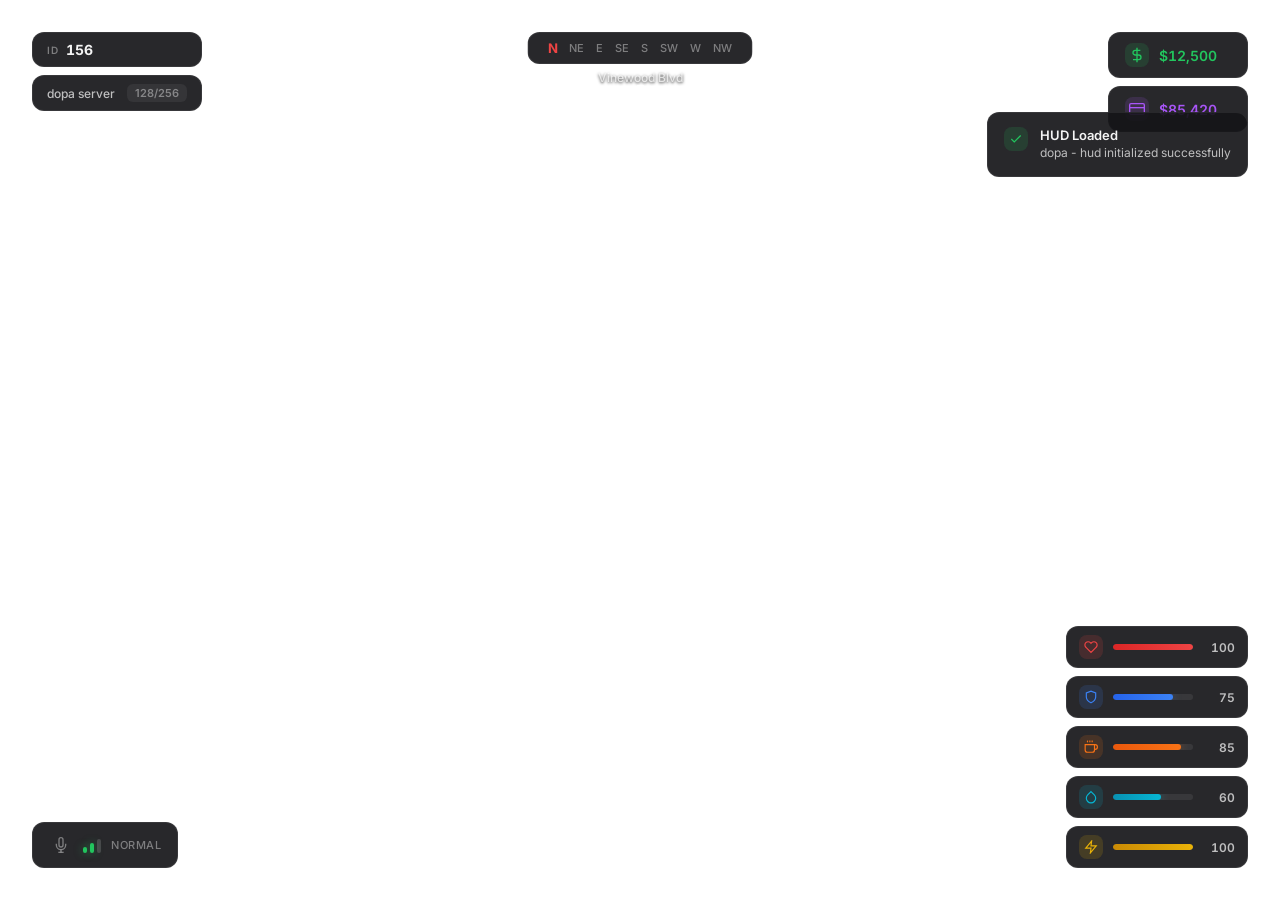
==== public/hud_ui/index.html @ f8cbb784 "feat: add complete FiveM HUD with elegant dark style Create HUD UI folder and components with status" ====
<!DOCTYPE html>
<html lang="en" style="background: transparent !important;">
<head>
  <meta charset="UTF-8">
  <meta name="viewport" content="width=device-width, initial-scale=1.0">
  <title>dopa - hud</title>
  <link rel="stylesheet" href="styles.css">
  <link rel="preconnect" href="https://fonts.googleapis.com">
  <link rel="preconnect" href="https://fonts.gstatic.com" crossorigin>
  <link href="https://fonts.googleapis.com/css2?family=Inter:wght@300;400;500;600;700&display=swap" rel="stylesheet">
  <style>
    /* FiveM NUI Transparency Fix */
    html, body {
      background: transparent !important;
      background-color: transparent !important;
    }
    /* Disable dragging globally */
    * {
      -webkit-user-drag: none;
      user-select: none;
      -webkit-user-select: none;
    }
  </style>
</head>
<body style="background: transparent !important;" ondragstart="return false;" ondrop="return false;">

  <!-- Main HUD Container -->
  <div class="hud-container">
    
    <!-- Status Bars (Bottom Right) -->
    <div class="status-bars">
      <!-- Health -->
      <div class="status-item" data-type="health">
        <div class="status-icon health">
          <svg viewBox="0 0 24 24" fill="none" stroke="currentColor" stroke-width="2">
            <path d="M20.84 4.61a5.5 5.5 0 0 0-7.78 0L12 5.67l-1.06-1.06a5.5 5.5 0 0 0-7.78 7.78l1.06 1.06L12 21.23l7.78-7.78 1.06-1.06a5.5 5.5 0 0 0 0-7.78z"/>
          </svg>
        </div>
        <div class="status-bar-wrapper">
          <div class="status-bar health-bar">
            <div class="status-fill" style="width: 100%"></div>
          </div>
        </div>
        <span class="status-value">100</span>
      </div>

      <!-- Armor -->
      <div class="status-item" data-type="armor">
        <div class="status-icon armor">
          <svg viewBox="0 0 24 24" fill="none" stroke="currentColor" stroke-width="2">
            <path d="M12 22s8-4 8-10V5l-8-3-8 3v7c0 6 8 10 8 10z"/>
          </svg>
        </div>
        <div class="status-bar-wrapper">
          <div class="status-bar armor-bar">
            <div class="status-fill" style="width: 75%"></div>
          </div>
        </div>
        <span class="status-value">75</span>
      </div>

      <!-- Hunger -->
      <div class="status-item" data-type="hunger">
        <div class="status-icon hunger">
          <svg viewBox="0 0 24 24" fill="none" stroke="currentColor" stroke-width="2">
            <path d="M18 8h1a4 4 0 0 1 0 8h-1"/>
            <path d="M2 8h16v9a4 4 0 0 1-4 4H6a4 4 0 0 1-4-4V8z"/>
            <line x1="6" y1="1" x2="6" y2="4"/>
            <line x1="10" y1="1" x2="10" y2="4"/>
            <line x1="14" y1="1" x2="14" y2="4"/>
          </svg>
        </div>
        <div class="status-bar-wrapper">
          <div class="status-bar hunger-bar">
            <div class="status-fill" style="width: 85%"></div>
          </div>
        </div>
        <span class="status-value">85</span>
      </div>

      <!-- Thirst -->
      <div class="status-item" data-type="thirst">
        <div class="status-icon thirst">
          <svg viewBox="0 0 24 24" fill="none" stroke="currentColor" stroke-width="2">
            <path d="M12 2.69l5.66 5.66a8 8 0 1 1-11.31 0z"/>
          </svg>
        </div>
        <div class="status-bar-wrapper">
          <div class="status-bar thirst-bar">
            <div class="status-fill" style="width: 60%"></div>
          </div>
        </div>
        <span class="status-value">60</span>
      </div>

      <!-- Stamina -->
      <div class="status-item" data-type="stamina">
        <div class="status-icon stamina">
          <svg viewBox="0 0 24 24" fill="none" stroke="currentColor" stroke-width="2">
            <polygon points="13 2 3 14 12 14 11 22 21 10 12 10 13 2"/>
          </svg>
        </div>
        <div class="status-bar-wrapper">
          <div class="status-bar stamina-bar">
            <div class="status-fill" style="width: 100%"></div>
          </div>
        </div>
        <span class="status-value">100</span>
      </div>

      <!-- Oxygen (Hidden by default, shows when underwater) -->
      <div class="status-item hidden" data-type="oxygen">
        <div class="status-icon oxygen">
          <svg viewBox="0 0 24 24" fill="none" stroke="currentColor" stroke-width="2">
            <path d="M12 2a10 10 0 1 0 10 10A10 10 0 0 0 12 2zm0 18a8 8 0 1 1 8-8 8 8 0 0 1-8 8z"/>
            <path d="M12 6v6l4 2"/>
          </svg>
        </div>
        <div class="status-bar-wrapper">
          <div class="status-bar oxygen-bar">
            <div class="status-fill" style="width: 100%"></div>
          </div>
        </div>
        <span class="status-value">100</span>
      </div>

      <!-- Stress (Hidden by default, shows when stressed) -->
      <div class="status-item hidden" data-type="stress">
        <div class="status-icon stress">
          <svg viewBox="0 0 24 24" fill="none" stroke="currentColor" stroke-width="2">
            <path d="M12 2C6.48 2 2 6.48 2 12s4.48 10 10 10 10-4.48 10-10S17.52 2 12 2zm0 18c-4.41 0-8-3.59-8-8s3.59-8 8-8 8 3.59 8 8-3.59 8-8 8z"/>
            <circle cx="8" cy="10" r="1"/>
            <circle cx="16" cy="10" r="1"/>
            <path d="M12 14c-2 0-3.5 1-4 2h8c-.5-1-2-2-4-2z"/>
          </svg>
        </div>
        <div class="status-bar-wrapper">
          <div class="status-bar stress-bar">
            <div class="status-fill" style="width: 0%"></div>
          </div>
        </div>
        <span class="status-value">0</span>
      </div>
    </div>

    <!-- Money Display (Top Right) -->
    <div class="money-display">
      <div class="money-item cash">
        <div class="money-icon">
          <svg viewBox="0 0 24 24" fill="none" stroke="currentColor" stroke-width="2">
            <line x1="12" y1="1" x2="12" y2="23"/>
            <path d="M17 5H9.5a3.5 3.5 0 0 0 0 7h5a3.5 3.5 0 0 1 0 7H6"/>
          </svg>
        </div>
        <span class="money-value" id="cash-value">$12,500</span>
      </div>
      <div class="money-item bank">
        <div class="money-icon">
          <svg viewBox="0 0 24 24" fill="none" stroke="currentColor" stroke-width="2">
            <rect x="1" y="4" width="22" height="16" rx="2" ry="2"/>
            <line x1="1" y1="10" x2="23" y2="10"/>
          </svg>
        </div>
        <span class="money-value" id="bank-value">$85,420</span>
      </div>
    </div>

    <!-- Player Info (Top Left) -->
    <div class="player-info">
      <div class="player-id">
        <span class="id-label">ID</span>
        <span class="id-value">156</span>
      </div>
      <div class="server-info">
        <span class="server-name">dopa server</span>
        <span class="player-count">128/256</span>
      </div>
    </div>

    <!-- Voice Indicator (Bottom Left) -->
    <div class="voice-indicator">
      <div class="voice-icon">
        <svg viewBox="0 0 24 24" fill="none" stroke="currentColor" stroke-width="2">
          <path d="M12 1a3 3 0 0 0-3 3v8a3 3 0 0 0 6 0V4a3 3 0 0 0-3-3z"/>
          <path d="M19 10v2a7 7 0 0 1-14 0v-2"/>
          <line x1="12" y1="19" x2="12" y2="23"/>
          <line x1="8" y1="23" x2="16" y2="23"/>
        </svg>
      </div>
      <div class="voice-bars">
        <span class="voice-bar" data-level="1"></span>
        <span class="voice-bar" data-level="2"></span>
        <span class="voice-bar" data-level="3"></span>
      </div>
      <span class="voice-mode">Normal</span>
    </div>

    <!-- Speedometer (Bottom Center) -->
    <div class="speedometer hidden">
      <div class="speed-display">
        <span class="speed-value">0</span>
        <span class="speed-unit">KM/H</span>
      </div>
      <div class="vehicle-info">
        <div class="fuel-bar">
          <div class="fuel-icon">
            <svg viewBox="0 0 24 24" fill="none" stroke="currentColor" stroke-width="2">
              <path d="M3 22V6a2 2 0 0 1 2-2h8a2 2 0 0 1 2 2v16"/>
              <path d="M15 22V10a2 2 0 0 1 2-2h2a2 2 0 0 1 2 2v4a2 2 0 0 1-2 2h-4"/>
              <rect x="5" y="10" width="6" height="4" rx="1"/>
            </svg>
          </div>
          <div class="fuel-track">
            <div class="fuel-fill" style="width: 75%"></div>
          </div>
          <span class="fuel-value">75%</span>
        </div>
        <div class="gear-indicator">
          <span class="gear-label">GEAR</span>
          <span class="gear-value">D</span>
        </div>
      </div>
    </div>

    <!-- Compass (Top Center) -->
    <div class="compass">
      <div class="compass-inner">
        <span class="compass-direction" data-dir="N">N</span>
        <span class="compass-direction" data-dir="NE">NE</span>
        <span class="compass-direction" data-dir="E">E</span>
        <span class="compass-direction" data-dir="SE">SE</span>
        <span class="compass-direction" data-dir="S">S</span>
        <span class="compass-direction" data-dir="SW">SW</span>
        <span class="compass-direction" data-dir="W">W</span>
        <span class="compass-direction" data-dir="NW">NW</span>
      </div>
      <div class="compass-pointer"></div>
      <span class="street-name">Vinewood Blvd</span>
    </div>

    <!-- Notification Area (Top Right Below Money) -->
    <div class="notifications" id="notifications"></div>

  </div>

  <script src="script.js"></script>
</body>
</html>
---- public/hud_ui/styles.css ----
/* ========================================
   dopa - hud
   FiveM HUD Design
   Matching Radio Script Style
   NO backdrop-filter for FiveM compatibility
   ======================================== */

:root {
  --bg-panel: rgba(22, 22, 26, 0.92);
  --bg-section: rgba(30, 30, 36, 0.9);
  --bg-dark: rgba(0, 0, 0, 0.4);
  --border-color: rgba(255, 255, 255, 0.08);
  --border-hover: rgba(255, 255, 255, 0.2);
  --text-primary: rgba(255, 255, 255, 0.95);
  --text-secondary: rgba(255, 255, 255, 0.7);
  --text-muted: rgba(255, 255, 255, 0.4);
  
  /* Status Colors */
  --health: #ef4444;
  --health-glow: rgba(239, 68, 68, 0.4);
  --armor: #3b82f6;
  --armor-glow: rgba(59, 130, 246, 0.4);
  --hunger: #f97316;
  --hunger-glow: rgba(249, 115, 22, 0.4);
  --thirst: #06b6d4;
  --thirst-glow: rgba(6, 182, 212, 0.4);
  --stamina: #eab308;
  --stamina-glow: rgba(234, 179, 8, 0.4);
  --oxygen: #8b5cf6;
  --oxygen-glow: rgba(139, 92, 246, 0.4);
  --stress: #ec4899;
  --stress-glow: rgba(236, 72, 153, 0.4);
  
  /* Money Colors */
  --cash: #22c55e;
  --bank: #a855f7;
  
  --radius-sm: 0.375rem;
  --radius-md: 0.5rem;
  --radius-lg: 0.75rem;
  --radius-xl: 1rem;
}

* {
  margin: 0;
  padding: 0;
  box-sizing: border-box;
}

html, body {
  background: transparent !important;
  font-family: 'Inter', -apple-system, BlinkMacSystemFont, sans-serif;
  color: var(--text-primary);
  overflow: hidden;
  -webkit-font-smoothing: antialiased;
  width: 100vw;
  height: 100vh;
}

.hidden {
  display: none !important;
}

/* ========================================
   HUD Container
   ======================================== */

.hud-container {
  position: fixed;
  inset: 0;
  pointer-events: none;
}

/* ========================================
   Status Bars (Bottom Right)
   ======================================== */

.status-bars {
  position: fixed;
  bottom: 2rem;
  right: 2rem;
  display: flex;
  flex-direction: column;
  gap: 0.5rem;
  min-width: 180px;
}

.status-item {
  display: flex;
  align-items: center;
  gap: 0.625rem;
  padding: 0.5rem 0.75rem;
  background: var(--bg-panel);
  border: 1px solid var(--border-color);
  border-radius: var(--radius-lg);
  transition: all 0.3s ease;
}

.status-item.critical {
  animation: criticalPulse 1s ease-in-out infinite;
}

@keyframes criticalPulse {
  0%, 100% { 
    border-color: var(--border-color);
    box-shadow: none;
  }
  50% { 
    border-color: rgba(239, 68, 68, 0.5);
    box-shadow: 0 0 15px rgba(239, 68, 68, 0.3);
  }
}

.status-icon {
  width: 1.5rem;
  height: 1.5rem;
  display: flex;
  align-items: center;
  justify-content: center;
  border-radius: var(--radius-md);
  flex-shrink: 0;
}

.status-icon svg {
  width: 0.875rem;
  height: 0.875rem;
}

.status-icon.health {
  background: rgba(239, 68, 68, 0.15);
  color: var(--health);
}

.status-icon.armor {
  background: rgba(59, 130, 246, 0.15);
  color: var(--armor);
}

.status-icon.hunger {
  background: rgba(249, 115, 22, 0.15);
  color: var(--hunger);
}

.status-icon.thirst {
  background: rgba(6, 182, 212, 0.15);
  color: var(--thirst);
}

.status-icon.stamina {
  background: rgba(234, 179, 8, 0.15);
  color: var(--stamina);
}

.status-icon.oxygen {
  background: rgba(139, 92, 246, 0.15);
  color: var(--oxygen);
}

.status-icon.stress {
  background: rgba(236, 72, 153, 0.15);
  color: var(--stress);
}

.status-bar-wrapper {
  flex: 1;
  min-width: 80px;
}

.status-bar {
  height: 6px;
  background: rgba(255, 255, 255, 0.08);
  border-radius: 9999px;
  overflow: hidden;
}

.status-fill {
  height: 100%;
  border-radius: 9999px;
  transition: width 0.3s ease;
}

.health-bar .status-fill {
  background: linear-gradient(90deg, #dc2626 0%, var(--health) 100%);
  box-shadow: 0 0 10px var(--health-glow);
}

.armor-bar .status-fill {
  background: linear-gradient(90deg, #2563eb 0%, var(--armor) 100%);
  box-shadow: 0 0 10px var(--armor-glow);
}

.hunger-bar .status-fill {
  background: linear-gradient(90deg, #ea580c 0%, var(--hunger) 100%);
  box-shadow: 0 0 10px var(--hunger-glow);
}

.thirst-bar .status-fill {
  background: linear-gradient(90deg, #0891b2 0%, var(--thirst) 100%);
  box-shadow: 0 0 10px var(--thirst-glow);
}

.stamina-bar .status-fill {
  background: linear-gradient(90deg, #ca8a04 0%, var(--stamina) 100%);
  box-shadow: 0 0 10px var(--stamina-glow);
}

.oxygen-bar .status-fill {
  background: linear-gradient(90deg, #7c3aed 0%, var(--oxygen) 100%);
  box-shadow: 0 0 10px var(--oxygen-glow);
}

.stress-bar .status-fill {
  background: linear-gradient(90deg, #db2777 0%, var(--stress) 100%);
  box-shadow: 0 0 10px var(--stress-glow);
}

.status-value {
  font-size: 0.75rem;
  font-weight: 600;
  color: var(--text-secondary);
  min-width: 2rem;
  text-align: right;
  font-variant-numeric: tabular-nums;
}

/* ========================================
   Money Display (Top Right)
   ======================================== */

.money-display {
  position: fixed;
  top: 2rem;
  right: 2rem;
  display: flex;
  flex-direction: column;
  gap: 0.5rem;
}

.money-item {
  display: flex;
  align-items: center;
  gap: 0.625rem;
  padding: 0.625rem 1rem;
  background: var(--bg-panel);
  border: 1px solid var(--border-color);
  border-radius: var(--radius-lg);
  min-width: 140px;
}

.money-icon {
  width: 1.5rem;
  height: 1.5rem;
  display: flex;
  align-items: center;
  justify-content: center;
  border-radius: var(--radius-md);
}

.money-icon svg {
  width: 1rem;
  height: 1rem;
}

.money-item.cash .money-icon {
  background: rgba(34, 197, 94, 0.15);
  color: var(--cash);
}

.money-item.bank .money-icon {
  background: rgba(168, 85, 247, 0.15);
  color: var(--bank);
}

.money-value {
  font-size: 0.875rem;
  font-weight: 600;
  font-variant-numeric: tabular-nums;
}

.money-item.cash .money-value {
  color: var(--cash);
}

.money-item.bank .money-value {
  color: var(--bank);
}

/* ========================================
   Player Info (Top Left)
   ======================================== */

.player-info {
  position: fixed;
  top: 2rem;
  left: 2rem;
  display: flex;
  flex-direction: column;
  gap: 0.5rem;
}

.player-id {
  display: flex;
  align-items: center;
  gap: 0.5rem;
  padding: 0.5rem 0.875rem;
  background: var(--bg-panel);
  border: 1px solid var(--border-color);
  border-radius: var(--radius-lg);
}

.id-label {
  font-size: 0.625rem;
  font-weight: 600;
  color: var(--text-muted);
  text-transform: uppercase;
  letter-spacing: 0.05em;
}

.id-value {
  font-size: 0.875rem;
  font-weight: 700;
  color: var(--text-primary);
  font-variant-numeric: tabular-nums;
}

.server-info {
  display: flex;
  align-items: center;
  gap: 0.75rem;
  padding: 0.5rem 0.875rem;
  background: var(--bg-panel);
  border: 1px solid var(--border-color);
  border-radius: var(--radius-lg);
}

.server-name {
  font-size: 0.75rem;
  font-weight: 500;
  color: var(--text-secondary);
}

.player-count {
  font-size: 0.6875rem;
  font-weight: 600;
  color: var(--text-muted);
  padding: 0.125rem 0.5rem;
  background: rgba(255, 255, 255, 0.06);
  border-radius: var(--radius-sm);
}

/* ========================================
   Voice Indicator (Bottom Left)
   ======================================== */

.voice-indicator {
  position: fixed;
  bottom: 2rem;
  left: 2rem;
  display: flex;
  align-items: center;
  gap: 0.625rem;
  padding: 0.625rem 1rem;
  background: var(--bg-panel);
  border: 1px solid var(--border-color);
  border-radius: var(--radius-lg);
}

.voice-icon {
  width: 1.5rem;
  height: 1.5rem;
  display: flex;
  align-items: center;
  justify-content: center;
  color: var(--text-muted);
}

.voice-icon svg {
  width: 1rem;
  height: 1rem;
}

.voice-indicator.talking .voice-icon {
  color: var(--cash);
}

.voice-bars {
  display: flex;
  align-items: flex-end;
  gap: 3px;
  height: 1rem;
}

.voice-bar {
  width: 4px;
  background: rgba(255, 255, 255, 0.15);
  border-radius: 2px;
  transition: all 0.2s ease;
}

.voice-bar[data-level="1"] { height: 6px; }
.voice-bar[data-level="2"] { height: 10px; }
.voice-bar[data-level="3"] { height: 14px; }

.voice-indicator[data-range="whisper"] .voice-bar[data-level="1"] {
  background: var(--cash);
  box-shadow: 0 0 8px rgba(34, 197, 94, 0.5);
}

.voice-indicator[data-range="normal"] .voice-bar[data-level="1"],
.voice-indicator[data-range="normal"] .voice-bar[data-level="2"] {
  background: var(--cash);
  box-shadow: 0 0 8px rgba(34, 197, 94, 0.5);
}

.voice-indicator[data-range="shout"] .voice-bar {
  background: var(--cash);
  box-shadow: 0 0 8px rgba(34, 197, 94, 0.5);
}

.voice-mode {
  font-size: 0.6875rem;
  font-weight: 500;
  color: var(--text-muted);
  text-transform: uppercase;
  letter-spacing: 0.05em;
}

/* ========================================
   Speedometer (Bottom Center)
   ======================================== */

.speedometer {
  position: fixed;
  bottom: 2rem;
  left: 50%;
  transform: translateX(-50%);
  display: flex;
  flex-direction: column;
  align-items: center;
  gap: 0.625rem;
  padding: 1rem 1.5rem;
  background: var(--bg-panel);
  border: 1px solid var(--border-color);
  border-radius: var(--radius-xl);
  min-width: 200px;
}

.speed-display {
  display: flex;
  align-items: baseline;
  gap: 0.375rem;
}

.speed-value {
  font-size: 2.5rem;
  font-weight: 700;
  color: var(--text-primary);
  font-variant-numeric: tabular-nums;
  line-height: 1;
}

.speed-unit {
  font-size: 0.6875rem;
  font-weight: 600;
  color: var(--text-muted);
  text-transform: uppercase;
  letter-spacing: 0.05em;
}

.vehicle-info {
  display: flex;
  align-items: center;
  gap: 1rem;
  width: 100%;
}

.fuel-bar {
  flex: 1;
  display: flex;
  align-items: center;
  gap: 0.5rem;
}

.fuel-icon {
  width: 1.25rem;
  height: 1.25rem;
  display: flex;
  align-items: center;
  justify-content: center;
  color: var(--hunger);
}

.fuel-icon svg {
  width: 0.875rem;
  height: 0.875rem;
}

.fuel-track {
  flex: 1;
  height: 4px;
  background: rgba(255, 255, 255, 0.08);
  border-radius: 9999px;
  overflow: hidden;
}

.fuel-fill {
  height: 100%;
  background: linear-gradient(90deg, #ea580c 0%, var(--hunger) 100%);
  border-radius: 9999px;
  transition: width 0.3s ease;
}

.fuel-value {
  font-size: 0.6875rem;
  font-weight: 600;
  color: var(--text-muted);
  min-width: 2rem;
  text-align: right;
}

.gear-indicator {
  display: flex;
  flex-direction: column;
  align-items: center;
  gap: 0.125rem;
  padding: 0.375rem 0.625rem;
  background: rgba(255, 255, 255, 0.06);
  border-radius: var(--radius-md);
}

.gear-label {
  font-size: 0.5rem;
  font-weight: 600;
  color: var(--text-muted);
  text-transform: uppercase;
  letter-spacing: 0.1em;
}

.gear-value {
  font-size: 1rem;
  font-weight: 700;
  color: var(--text-primary);
}

/* ========================================
   Compass (Top Center)
   ======================================== */

.compass {
  position: fixed;
  top: 2rem;
  left: 50%;
  transform: translateX(-50%);
  display: flex;
  flex-direction: column;
  align-items: center;
  gap: 0.375rem;
}

.compass-inner {
  display: flex;
  align-items: center;
  gap: 0.75rem;
  padding: 0.5rem 1.25rem;
  background: var(--bg-panel);
  border: 1px solid var(--border-color);
  border-radius: var(--radius-lg);
  position: relative;
}

.compass-direction {
  font-size: 0.6875rem;
  font-weight: 500;
  color: var(--text-muted);
  transition: all 0.2s ease;
}

.compass-direction.active {
  color: var(--text-primary);
  font-weight: 700;
  transform: scale(1.2);
}

.compass-direction[data-dir="N"].active {
  color: var(--health);
}

.compass-pointer {
  position: absolute;
  bottom: -4px;
  left: 50%;
  transform: translateX(-50%);
  width: 0;
  height: 0;
  border-left: 4px solid transparent;
  border-right: 4px solid transparent;
  border-top: 4px solid var(--text-primary);
}

.street-name {
  font-size: 0.75rem;
  font-weight: 500;
  color: var(--text-secondary);
  text-shadow: 0 1px 3px rgba(0, 0, 0, 0.8);
}

/* ========================================
   Notifications
   ======================================== */

.notifications {
  position: fixed;
  top: 7rem;
  right: 2rem;
  display: flex;
  flex-direction: column;
  gap: 0.5rem;
  max-width: 300px;
}

.notification {
  display: flex;
  align-items: flex-start;
  gap: 0.75rem;
  padding: 0.875rem 1rem;
  background: var(--bg-panel);
  border: 1px solid var(--border-color);
  border-radius: var(--radius-lg);
  animation: notificationSlide 0.3s ease-out;
}

@keyframes notificationSlide {
  from {
    opacity: 0;
    transform: translateX(20px);
  }
  to {
    opacity: 1;
    transform: translateX(0);
  }
}

.notification.hiding {
  animation: notificationHide 0.3s ease-out forwards;
}

@keyframes notificationHide {
  from {
    opacity: 1;
    transform: translateX(0);
  }
  to {
    opacity: 0;
    transform: translateX(20px);
  }
}

.notification-icon {
  width: 1.5rem;
  height: 1.5rem;
  display: flex;
  align-items: center;
  justify-content: center;
  border-radius: var(--radius-md);
  flex-shrink: 0;
}

.notification-icon svg {
  width: 0.875rem;
  height: 0.875rem;
}

.notification.success .notification-icon {
  background: rgba(34, 197, 94, 0.15);
  color: var(--cash);
}

.notification.error .notification-icon {
  background: rgba(239, 68, 68, 0.15);
  color: var(--health);
}

.notification.info .notification-icon {
  background: rgba(59, 130, 246, 0.15);
  color: var(--armor);
}

.notification.warning .notification-icon {
  background: rgba(234, 179, 8, 0.15);
  color: var(--stamina);
}

.notification-content {
  flex: 1;
}

.notification-title {
  font-size: 0.8125rem;
  font-weight: 600;
  color: var(--text-primary);
  margin-bottom: 0.125rem;
}

.notification-message {
  font-size: 0.75rem;
  color: var(--text-secondary);
  line-height: 1.4;
}

/* ========================================
   Responsive
   ======================================== */

@media (max-width: 768px) {
  .status-bars,
  .money-display,
  .player-info,
  .voice-indicator,
  .speedometer,
  .compass,
  .notifications {
    transform: scale(0.85);
  }
  
  .status-bars {
    bottom: 1rem;
    right: 1rem;
  }
  
  .money-display {
    top: 1rem;
    right: 1rem;
  }
  
  .player-info {
    top: 1rem;
    left: 1rem;
  }
  
  .voice-indicator {
    bottom: 1rem;
    left: 1rem;
  }
  
  .compass {
    top: 1rem;
  }
  
  .notifications {
    top: 5rem;
    right: 1rem;
  }
}
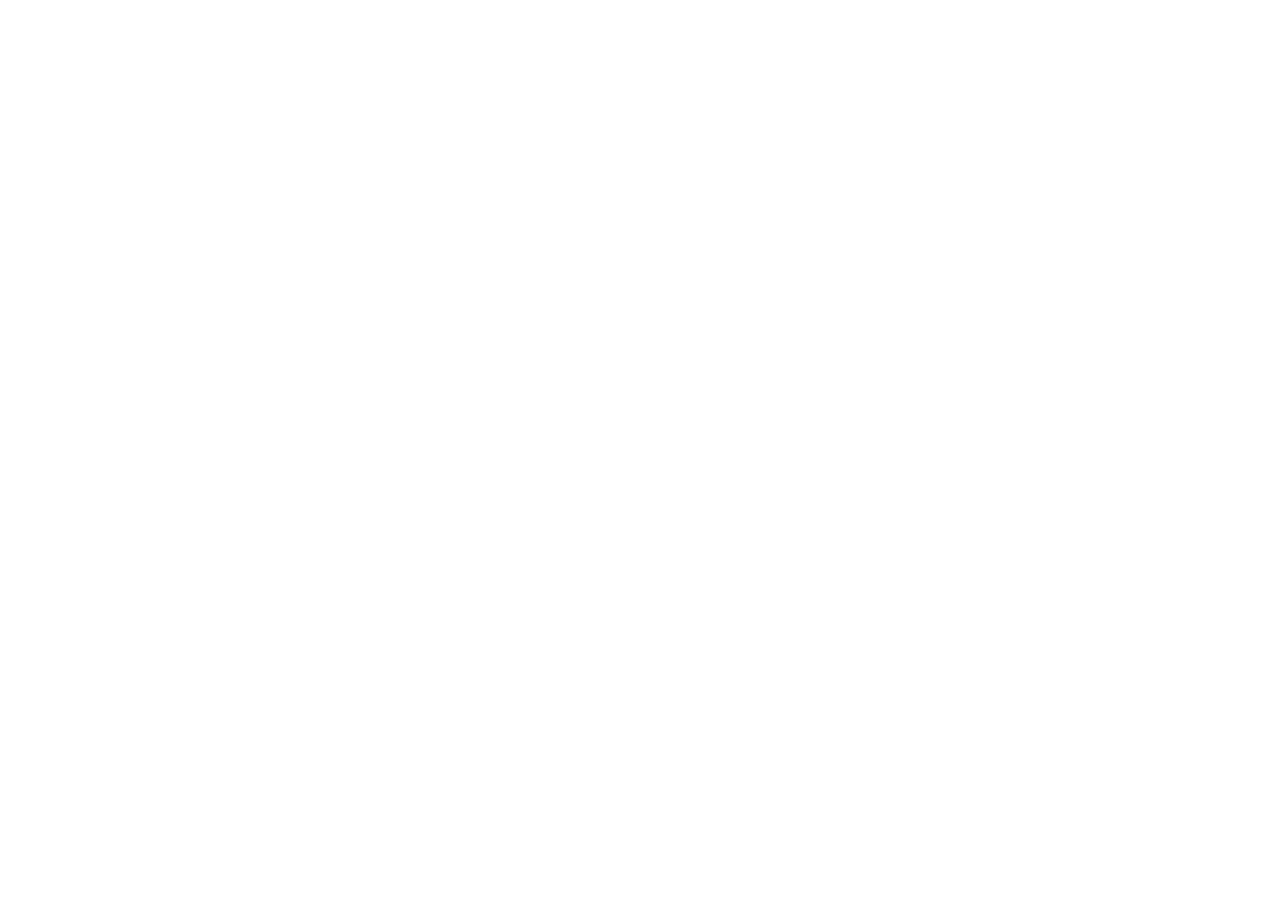
==== commit d611406c: "feat: add more visual styles and HUD config panel Expand style variations and enhance HUD configurat" ====
--- a/public/hud_ui/index.html
+++ b/public/hud_ui/index.html
@@ -3,244 +3,134 @@
 <head>
   <meta charset="UTF-8">
   <meta name="viewport" content="width=device-width, initial-scale=1.0">
-  <title>dopa - hud</title>
+  <title>dopa - HUD</title>
   <link rel="stylesheet" href="styles.css">
   <link rel="preconnect" href="https://fonts.googleapis.com">
   <link rel="preconnect" href="https://fonts.gstatic.com" crossorigin>
-  <link href="https://fonts.googleapis.com/css2?family=Inter:wght@300;400;500;600;700&display=swap" rel="stylesheet">
+  <link href="https://fonts.googleapis.com/css2?family=Inter:wght@400;500;600;700&display=swap" rel="stylesheet">
   <style>
-    /* FiveM NUI Transparency Fix */
-    html, body {
-      background: transparent !important;
-      background-color: transparent !important;
-    }
-    /* Disable dragging globally */
-    * {
-      -webkit-user-drag: none;
-      user-select: none;
-      -webkit-user-select: none;
-    }
+    html, body { background: transparent !important; }
+    * { -webkit-user-drag: none; user-select: none; -webkit-user-select: none; }
   </style>
 </head>
 <body style="background: transparent !important;" ondragstart="return false;" ondrop="return false;">
+  
+  <!-- Status Container - Bottom Left -->
+  <div id="status-container" class="status-container"></div>
 
-  <!-- Main HUD Container -->
-  <div class="hud-container">
-    
-    <!-- Status Bars (Bottom Right) -->
-    <div class="status-bars">
-      <!-- Health -->
-      <div class="status-item" data-type="health">
-        <div class="status-icon health">
-          <svg viewBox="0 0 24 24" fill="none" stroke="currentColor" stroke-width="2">
-            <path d="M20.84 4.61a5.5 5.5 0 0 0-7.78 0L12 5.67l-1.06-1.06a5.5 5.5 0 0 0-7.78 7.78l1.06 1.06L12 21.23l7.78-7.78 1.06-1.06a5.5 5.5 0 0 0 0-7.78z"/>
-          </svg>
+  <!-- Voice Indicator - Bottom Left (above status) -->
+  <div id="voice-indicator" class="voice-indicator">
+    <svg class="voice-icon" viewBox="0 0 24 24" fill="none" stroke="currentColor" stroke-width="2">
+      <path d="M12 2a3 3 0 0 0-3 3v7a3 3 0 0 0 6 0V5a3 3 0 0 0-3-3Z"/>
+      <path d="M19 10v2a7 7 0 0 1-14 0v-2"/><line x1="12" x2="12" y1="19" y2="22"/>
+    </svg>
+    <div class="voice-levels">
+      <span class="voice-bar" data-level="1"></span>
+      <span class="voice-bar" data-level="2"></span>
+      <span class="voice-bar" data-level="3"></span>
+    </div>
+    <span class="voice-label">Normal</span>
+  </div>
+
+  <!-- Money Display - Top Right -->
+  <div id="money-display" class="money-display">
+    <div class="money-item cash">
+      <div class="money-icon"><svg viewBox="0 0 24 24" fill="none" stroke="currentColor" stroke-width="2"><line x1="12" x2="12" y1="2" y2="22"/><path d="M17 5H9.5a3.5 3.5 0 0 0 0 7h5a3.5 3.5 0 0 1 0 7H6"/></svg></div>
+      <span class="money-value" id="cash-value">$56,000</span>
+    </div>
+    <div class="money-item bank">
+      <div class="money-icon"><svg viewBox="0 0 24 24" fill="none" stroke="currentColor" stroke-width="2"><rect width="20" height="14" x="2" y="5" rx="2"/><line x1="2" x2="22" y1="10" y2="10"/></svg></div>
+      <span class="money-value" id="bank-value">$156,000</span>
+    </div>
+  </div>
+
+  <!-- Player Info - Top Left -->
+  <div id="player-info" class="player-info">
+    <div class="player-id"><span class="label">ID</span><span class="value" id="player-id-value">252</span></div>
+    <div class="server-info"><span class="server-name" id="server-name">dopa server</span><span class="player-count" id="player-count">128/256</span></div>
+  </div>
+
+  <!-- Speedometer Bar Style - Bottom Right -->
+  <div id="speedometer-bars" class="speedometer-bars">
+    <div class="speedo-main">
+      <div class="speed-display"><span class="speed-value" id="speed-value">0</span><span class="speed-unit">KM/H</span></div>
+      <div class="rpm-section"><span class="rpm-label">RPM</span><div class="rpm-track"><div class="rpm-fill" id="rpm-fill"></div></div></div>
+      <div class="fuel-gear-section">
+        <div class="fuel-section">
+          <svg class="fuel-icon" viewBox="0 0 24 24" fill="none" stroke="currentColor" stroke-width="2"><path d="M3 22V5a2 2 0 0 1 2-2h10a2 2 0 0 1 2 2v17"/><rect width="10" height="6" x="4" y="10"/></svg>
+          <div class="fuel-track"><div class="fuel-fill" id="fuel-fill"></div></div>
+          <span class="fuel-value" id="fuel-value">72%</span>
         </div>
-        <div class="status-bar-wrapper">
-          <div class="status-bar health-bar">
-            <div class="status-fill" style="width: 100%"></div>
-          </div>
-        </div>
-        <span class="status-value">100</span>
-      </div>
-
-      <!-- Armor -->
-      <div class="status-item" data-type="armor">
-        <div class="status-icon armor">
-          <svg viewBox="0 0 24 24" fill="none" stroke="currentColor" stroke-width="2">
-            <path d="M12 22s8-4 8-10V5l-8-3-8 3v7c0 6 8 10 8 10z"/>
-          </svg>
-        </div>
-        <div class="status-bar-wrapper">
-          <div class="status-bar armor-bar">
-            <div class="status-fill" style="width: 75%"></div>
-          </div>
-        </div>
-        <span class="status-value">75</span>
-      </div>
-
-      <!-- Hunger -->
-      <div class="status-item" data-type="hunger">
-        <div class="status-icon hunger">
-          <svg viewBox="0 0 24 24" fill="none" stroke="currentColor" stroke-width="2">
-            <path d="M18 8h1a4 4 0 0 1 0 8h-1"/>
-            <path d="M2 8h16v9a4 4 0 0 1-4 4H6a4 4 0 0 1-4-4V8z"/>
-            <line x1="6" y1="1" x2="6" y2="4"/>
-            <line x1="10" y1="1" x2="10" y2="4"/>
-            <line x1="14" y1="1" x2="14" y2="4"/>
-          </svg>
-        </div>
-        <div class="status-bar-wrapper">
-          <div class="status-bar hunger-bar">
-            <div class="status-fill" style="width: 85%"></div>
-          </div>
-        </div>
-        <span class="status-value">85</span>
-      </div>
-
-      <!-- Thirst -->
-      <div class="status-item" data-type="thirst">
-        <div class="status-icon thirst">
-          <svg viewBox="0 0 24 24" fill="none" stroke="currentColor" stroke-width="2">
-            <path d="M12 2.69l5.66 5.66a8 8 0 1 1-11.31 0z"/>
-          </svg>
-        </div>
-        <div class="status-bar-wrapper">
-          <div class="status-bar thirst-bar">
-            <div class="status-fill" style="width: 60%"></div>
-          </div>
-        </div>
-        <span class="status-value">60</span>
-      </div>
-
-      <!-- Stamina -->
-      <div class="status-item" data-type="stamina">
-        <div class="status-icon stamina">
-          <svg viewBox="0 0 24 24" fill="none" stroke="currentColor" stroke-width="2">
-            <polygon points="13 2 3 14 12 14 11 22 21 10 12 10 13 2"/>
-          </svg>
-        </div>
-        <div class="status-bar-wrapper">
-          <div class="status-bar stamina-bar">
-            <div class="status-fill" style="width: 100%"></div>
-          </div>
-        </div>
-        <span class="status-value">100</span>
-      </div>
-
-      <!-- Oxygen (Hidden by default, shows when underwater) -->
-      <div class="status-item hidden" data-type="oxygen">
-        <div class="status-icon oxygen">
-          <svg viewBox="0 0 24 24" fill="none" stroke="currentColor" stroke-width="2">
-            <path d="M12 2a10 10 0 1 0 10 10A10 10 0 0 0 12 2zm0 18a8 8 0 1 1 8-8 8 8 0 0 1-8 8z"/>
-            <path d="M12 6v6l4 2"/>
-          </svg>
-        </div>
-        <div class="status-bar-wrapper">
-          <div class="status-bar oxygen-bar">
-            <div class="status-fill" style="width: 100%"></div>
-          </div>
-        </div>
-        <span class="status-value">100</span>
-      </div>
-
-      <!-- Stress (Hidden by default, shows when stressed) -->
-      <div class="status-item hidden" data-type="stress">
-        <div class="status-icon stress">
-          <svg viewBox="0 0 24 24" fill="none" stroke="currentColor" stroke-width="2">
-            <path d="M12 2C6.48 2 2 6.48 2 12s4.48 10 10 10 10-4.48 10-10S17.52 2 12 2zm0 18c-4.41 0-8-3.59-8-8s3.59-8 8-8 8 3.59 8 8-3.59 8-8 8z"/>
-            <circle cx="8" cy="10" r="1"/>
-            <circle cx="16" cy="10" r="1"/>
-            <path d="M12 14c-2 0-3.5 1-4 2h8c-.5-1-2-2-4-2z"/>
-          </svg>
-        </div>
-        <div class="status-bar-wrapper">
-          <div class="status-bar stress-bar">
-            <div class="status-fill" style="width: 0%"></div>
-          </div>
-        </div>
-        <span class="status-value">0</span>
+        <div class="gear-section"><span class="gear-label">GEAR</span><span class="gear-value" id="gear-value">D</span></div>
       </div>
     </div>
+  </div>
 
-    <!-- Money Display (Top Right) -->
-    <div class="money-display">
-      <div class="money-item cash">
-        <div class="money-icon">
-          <svg viewBox="0 0 24 24" fill="none" stroke="currentColor" stroke-width="2">
-            <line x1="12" y1="1" x2="12" y2="23"/>
-            <path d="M17 5H9.5a3.5 3.5 0 0 0 0 7h5a3.5 3.5 0 0 1 0 7H6"/>
-          </svg>
+  <!-- Speedometer Circle Style - Bottom Right -->
+  <div id="speedometer-circles" class="speedometer-circles" style="display: none;">
+    <div class="speedo-circle">
+      <svg class="speedo-ring" viewBox="0 0 100 100">
+        <circle class="ring-bg" cx="50" cy="50" r="42" fill="none" stroke-width="6"/>
+        <circle class="ring-fill" id="speed-ring" cx="50" cy="50" r="42" fill="none" stroke-width="6"/>
+      </svg>
+      <div class="speedo-center"><span class="speed-val" id="speed-circle">0</span><span class="speed-unit">KM/H</span></div>
+      <div class="gear-badge" id="gear-circle">D</div>
+    </div>
+    <div class="fuel-bar-small">
+      <svg class="fuel-icon-sm" viewBox="0 0 24 24" fill="none" stroke="currentColor" stroke-width="2"><path d="M3 22V5a2 2 0 0 1 2-2h10a2 2 0 0 1 2 2v17"/></svg>
+      <div class="fuel-track-sm"><div class="fuel-fill-sm" id="fuel-circle"></div></div>
+      <span class="fuel-val-sm" id="fuel-val-circle">72%</span>
+    </div>
+  </div>
+
+  <!-- Compass - Top Center -->
+  <div id="compass" class="compass">
+    <div class="compass-dirs">
+      <span class="dir" data-dir="N">N</span><span class="dir" data-dir="NE">NE</span><span class="dir" data-dir="E">E</span><span class="dir" data-dir="SE">SE</span>
+      <span class="dir" data-dir="S">S</span><span class="dir" data-dir="SW">SW</span><span class="dir" data-dir="W">W</span><span class="dir" data-dir="NW">NW</span>
+      <div class="compass-ptr"></div>
+    </div>
+    <span class="street-name" id="street-name">Vinewood Blvd</span>
+  </div>
+
+  <!-- HUD Settings Panel -->
+  <div id="hud-settings" class="hud-settings" style="display: none;">
+    <div class="settings-overlay" id="settings-overlay"></div>
+    <div class="settings-panel">
+      <div class="settings-header">
+        <div class="settings-title">
+          <div class="settings-icon"><svg viewBox="0 0 24 24" fill="none" stroke="currentColor" stroke-width="2"><path d="M12.22 2h-.44a2 2 0 0 0-2 2v.18a2 2 0 0 1-1 1.73l-.43.25a2 2 0 0 1-2 0l-.15-.08a2 2 0 0 0-2.73.73l-.22.38a2 2 0 0 0 .73 2.73l.15.1a2 2 0 0 1 1 1.72v.51a2 2 0 0 1-1 1.74l-.15.09a2 2 0 0 0-.73 2.73l.22.38a2 2 0 0 0 2.73.73l.15-.08a2 2 0 0 1 2 0l.43.25a2 2 0 0 1 1 1.73V20a2 2 0 0 0 2 2h.44a2 2 0 0 0 2-2v-.18a2 2 0 0 1 1-1.73l.43-.25a2 2 0 0 1 2 0l.15.08a2 2 0 0 0 2.73-.73l.22-.39a2 2 0 0 0-.73-2.73l-.15-.08a2 2 0 0 1-1-1.74v-.5a2 2 0 0 1 1-1.74l.15-.09a2 2 0 0 0 .73-2.73l-.22-.38a2 2 0 0 0-2.73-.73l-.15.08a2 2 0 0 1-2 0l-.43-.25a2 2 0 0 1-1-1.73V4a2 2 0 0 0-2-2z"/><circle cx="12" cy="12" r="3"/></svg></div>
+          <div><h2>dopa - HUD Config</h2><p>Personaliza tu interfaz de juego</p></div>
         </div>
-        <span class="money-value" id="cash-value">$12,500</span>
+        <button class="settings-close" id="close-settings"><svg viewBox="0 0 24 24" fill="none" stroke="currentColor" stroke-width="2"><path d="M18 6 6 18"/><path d="m6 6 12 12"/></svg></button>
       </div>
-      <div class="money-item bank">
-        <div class="money-icon">
-          <svg viewBox="0 0 24 24" fill="none" stroke="currentColor" stroke-width="2">
-            <rect x="1" y="4" width="22" height="16" rx="2" ry="2"/>
-            <line x1="1" y1="10" x2="23" y2="10"/>
-          </svg>
+      <div class="settings-content">
+        <div class="settings-section">
+          <h3>Estilo del HUD</h3>
+          <div class="style-grid" id="style-grid"></div>
         </div>
-        <span class="money-value" id="bank-value">$85,420</span>
+        <div class="settings-section">
+          <h3>Esquema de Colores</h3>
+          <div class="color-schemes" id="color-schemes"></div>
+        </div>
+        <div class="settings-section settings-row">
+          <div class="settings-col"><h3>Posicion Status</h3><div class="position-btns" id="status-pos-btns"></div></div>
+          <div class="settings-col"><h3>Posicion Velocimetro</h3><div class="position-btns" id="speedo-pos-btns"></div></div>
+        </div>
+        <div class="settings-section">
+          <h3>Elementos Visibles</h3>
+          <div class="toggle-btns" id="toggle-btns"></div>
+        </div>
+        <div class="settings-section settings-row">
+          <div class="settings-col"><h3>Escala: <span id="scale-val">1.0x</span></h3><input type="range" id="scale-slider" min="0.7" max="1.3" step="0.05" value="1"></div>
+          <div class="settings-col"><h3>Opacidad: <span id="opacity-val">100%</span></h3><input type="range" id="opacity-slider" min="0.4" max="1" step="0.05" value="1"></div>
+        </div>
+      </div>
+      <div class="settings-footer">
+        <span class="settings-hint">Comando: /hud</span>
+        <div class="settings-actions"><button class="btn-cancel" id="cancel-settings">Cancelar</button><button class="btn-save" id="save-settings">Guardar</button></div>
       </div>
     </div>
-
-    <!-- Player Info (Top Left) -->
-    <div class="player-info">
-      <div class="player-id">
-        <span class="id-label">ID</span>
-        <span class="id-value">156</span>
-      </div>
-      <div class="server-info">
-        <span class="server-name">dopa server</span>
-        <span class="player-count">128/256</span>
-      </div>
-    </div>
-
-    <!-- Voice Indicator (Bottom Left) -->
-    <div class="voice-indicator">
-      <div class="voice-icon">
-        <svg viewBox="0 0 24 24" fill="none" stroke="currentColor" stroke-width="2">
-          <path d="M12 1a3 3 0 0 0-3 3v8a3 3 0 0 0 6 0V4a3 3 0 0 0-3-3z"/>
-          <path d="M19 10v2a7 7 0 0 1-14 0v-2"/>
-          <line x1="12" y1="19" x2="12" y2="23"/>
-          <line x1="8" y1="23" x2="16" y2="23"/>
-        </svg>
-      </div>
-      <div class="voice-bars">
-        <span class="voice-bar" data-level="1"></span>
-        <span class="voice-bar" data-level="2"></span>
-        <span class="voice-bar" data-level="3"></span>
-      </div>
-      <span class="voice-mode">Normal</span>
-    </div>
-
-    <!-- Speedometer (Bottom Center) -->
-    <div class="speedometer hidden">
-      <div class="speed-display">
-        <span class="speed-value">0</span>
-        <span class="speed-unit">KM/H</span>
-      </div>
-      <div class="vehicle-info">
-        <div class="fuel-bar">
-          <div class="fuel-icon">
-            <svg viewBox="0 0 24 24" fill="none" stroke="currentColor" stroke-width="2">
-              <path d="M3 22V6a2 2 0 0 1 2-2h8a2 2 0 0 1 2 2v16"/>
-              <path d="M15 22V10a2 2 0 0 1 2-2h2a2 2 0 0 1 2 2v4a2 2 0 0 1-2 2h-4"/>
-              <rect x="5" y="10" width="6" height="4" rx="1"/>
-            </svg>
-          </div>
-          <div class="fuel-track">
-            <div class="fuel-fill" style="width: 75%"></div>
-          </div>
-          <span class="fuel-value">75%</span>
-        </div>
-        <div class="gear-indicator">
-          <span class="gear-label">GEAR</span>
-          <span class="gear-value">D</span>
-        </div>
-      </div>
-    </div>
-
-    <!-- Compass (Top Center) -->
-    <div class="compass">
-      <div class="compass-inner">
-        <span class="compass-direction" data-dir="N">N</span>
-        <span class="compass-direction" data-dir="NE">NE</span>
-        <span class="compass-direction" data-dir="E">E</span>
-        <span class="compass-direction" data-dir="SE">SE</span>
-        <span class="compass-direction" data-dir="S">S</span>
-        <span class="compass-direction" data-dir="SW">SW</span>
-        <span class="compass-direction" data-dir="W">W</span>
-        <span class="compass-direction" data-dir="NW">NW</span>
-      </div>
-      <div class="compass-pointer"></div>
-      <span class="street-name">Vinewood Blvd</span>
-    </div>
-
-    <!-- Notification Area (Top Right Below Money) -->
-    <div class="notifications" id="notifications"></div>
-
   </div>
 
   <script src="script.js"></script>
--- a/public/hud_ui/styles.css
+++ b/public/hud_ui/styles.css
@@ -1,753 +1,664 @@
-/* ========================================
-   dopa - hud
-   FiveM HUD Design
-   Matching Radio Script Style
+/* ============================================
+   DOPA HUD - FiveM UI Styles
+   12 Different HUD Styles + Settings Panel
    NO backdrop-filter for FiveM compatibility
-   ======================================== */
-
-:root {
-  --bg-panel: rgba(22, 22, 26, 0.92);
-  --bg-section: rgba(30, 30, 36, 0.9);
-  --bg-dark: rgba(0, 0, 0, 0.4);
-  --border-color: rgba(255, 255, 255, 0.08);
-  --border-hover: rgba(255, 255, 255, 0.2);
-  --text-primary: rgba(255, 255, 255, 0.95);
-  --text-secondary: rgba(255, 255, 255, 0.7);
-  --text-muted: rgba(255, 255, 255, 0.4);
-  
-  /* Status Colors */
-  --health: #ef4444;
-  --health-glow: rgba(239, 68, 68, 0.4);
-  --armor: #3b82f6;
-  --armor-glow: rgba(59, 130, 246, 0.4);
-  --hunger: #f97316;
-  --hunger-glow: rgba(249, 115, 22, 0.4);
-  --thirst: #06b6d4;
-  --thirst-glow: rgba(6, 182, 212, 0.4);
-  --stamina: #eab308;
-  --stamina-glow: rgba(234, 179, 8, 0.4);
-  --oxygen: #8b5cf6;
-  --oxygen-glow: rgba(139, 92, 246, 0.4);
-  --stress: #ec4899;
-  --stress-glow: rgba(236, 72, 153, 0.4);
-  
-  /* Money Colors */
-  --cash: #22c55e;
-  --bank: #a855f7;
-  
-  --radius-sm: 0.375rem;
-  --radius-md: 0.5rem;
-  --radius-lg: 0.75rem;
-  --radius-xl: 1rem;
-}
-
-* {
-  margin: 0;
-  padding: 0;
-  box-sizing: border-box;
-}
-
-html, body {
-  background: transparent !important;
+   ============================================ */
+
+* { margin: 0; padding: 0; box-sizing: border-box; }
+html, body { 
+  background: transparent !important; 
   font-family: 'Inter', -apple-system, BlinkMacSystemFont, sans-serif;
-  color: var(--text-primary);
+  color: white;
   overflow: hidden;
   -webkit-font-smoothing: antialiased;
-  width: 100vw;
-  height: 100vh;
-}
-
-.hidden {
-  display: none !important;
-}
-
-/* ========================================
-   HUD Container
-   ======================================== */
-
-.hud-container {
+}
+
+/* ============================================
+   STATUS CONTAINER - Bottom Left
+   ============================================ */
+.status-container {
   position: fixed;
-  inset: 0;
-  pointer-events: none;
-}
-
-/* ========================================
-   Status Bars (Bottom Right)
-   ======================================== */
-
-.status-bars {
-  position: fixed;
-  bottom: 2rem;
-  right: 2rem;
-  display: flex;
-  flex-direction: column;
-  gap: 0.5rem;
-  min-width: 180px;
-}
-
-.status-item {
-  display: flex;
-  align-items: center;
-  gap: 0.625rem;
-  padding: 0.5rem 0.75rem;
-  background: var(--bg-panel);
-  border: 1px solid var(--border-color);
-  border-radius: var(--radius-lg);
+  bottom: 24px;
+  left: 24px;
+  display: flex;
+  flex-direction: column;
+  gap: 6px;
   transition: all 0.3s ease;
 }
-
-.status-item.critical {
-  animation: criticalPulse 1s ease-in-out infinite;
-}
-
-@keyframes criticalPulse {
-  0%, 100% { 
-    border-color: var(--border-color);
-    box-shadow: none;
-  }
-  50% { 
-    border-color: rgba(239, 68, 68, 0.5);
-    box-shadow: 0 0 15px rgba(239, 68, 68, 0.3);
-  }
-}
-
-.status-icon {
-  width: 1.5rem;
-  height: 1.5rem;
+.status-container.pos-right { left: auto; right: 24px; }
+.status-container.horizontal { flex-direction: row; flex-wrap: wrap; max-width: 220px; gap: 8px; }
+.status-container.vertical-bars { flex-direction: row; gap: 4px; }
+
+/* ============================================
+   STYLE 1: BARS (Horizontal)
+   ============================================ */
+.status-bars-h {
+  display: flex;
+  align-items: center;
+  gap: 8px;
+  padding: 6px 10px;
+  background: rgba(18, 18, 22, 0.9);
+  border: 1px solid rgba(255, 255, 255, 0.06);
+  border-radius: 8px;
+  transition: all 0.3s ease;
+}
+.status-bars-h.critical { animation: pulse 1s infinite; border-color: rgba(239, 68, 68, 0.4); }
+.status-bars-h .icon { width: 20px; height: 20px; display: flex; align-items: center; justify-content: center; border-radius: 4px; }
+.status-bars-h .icon svg { width: 14px; height: 14px; }
+.status-bars-h .bar-wrapper { flex: 1; min-width: 60px; }
+.status-bars-h .bar { height: 6px; background: rgba(255, 255, 255, 0.06); border-radius: 99px; overflow: hidden; }
+.status-bars-h .bar-fill { height: 100%; border-radius: 99px; transition: width 0.5s ease; }
+.status-bars-h .value { font-size: 10px; font-weight: 700; color: rgba(255, 255, 255, 0.5); min-width: 28px; text-align: right; font-variant-numeric: tabular-nums; }
+
+/* ============================================
+   STYLE 2: BARS VERTICAL
+   ============================================ */
+.status-bars-v {
+  display: flex;
+  flex-direction: column;
+  align-items: center;
+  gap: 6px;
+  padding: 8px;
+  background: rgba(18, 18, 22, 0.9);
+  border: 1px solid rgba(255, 255, 255, 0.06);
+  border-radius: 8px;
+}
+.status-bars-v .icon { width: 20px; height: 20px; }
+.status-bars-v .icon svg { width: 100%; height: 100%; }
+.status-bars-v .bar-v { width: 6px; height: 40px; background: rgba(255, 255, 255, 0.06); border-radius: 99px; overflow: hidden; display: flex; flex-direction: column-reverse; }
+.status-bars-v .bar-fill-v { width: 100%; border-radius: 99px; transition: height 0.5s ease; }
+.status-bars-v .value { font-size: 9px; font-weight: 700; color: rgba(255, 255, 255, 0.4); font-variant-numeric: tabular-nums; }
+
+/* ============================================
+   STYLE 3: CIRCLES OUTLINE
+   ============================================ */
+.status-circle-outline {
+  position: relative;
+  width: 48px;
+  height: 48px;
   display: flex;
   align-items: center;
   justify-content: center;
-  border-radius: var(--radius-md);
-  flex-shrink: 0;
-}
-
-.status-icon svg {
-  width: 0.875rem;
-  height: 0.875rem;
-}
-
-.status-icon.health {
-  background: rgba(239, 68, 68, 0.15);
-  color: var(--health);
-}
-
-.status-icon.armor {
-  background: rgba(59, 130, 246, 0.15);
-  color: var(--armor);
-}
-
-.status-icon.hunger {
-  background: rgba(249, 115, 22, 0.15);
-  color: var(--hunger);
-}
-
-.status-icon.thirst {
-  background: rgba(6, 182, 212, 0.15);
-  color: var(--thirst);
-}
-
-.status-icon.stamina {
-  background: rgba(234, 179, 8, 0.15);
-  color: var(--stamina);
-}
-
-.status-icon.oxygen {
-  background: rgba(139, 92, 246, 0.15);
-  color: var(--oxygen);
-}
-
-.status-icon.stress {
-  background: rgba(236, 72, 153, 0.15);
-  color: var(--stress);
-}
-
-.status-bar-wrapper {
-  flex: 1;
-  min-width: 80px;
-}
-
-.status-bar {
-  height: 6px;
-  background: rgba(255, 255, 255, 0.08);
-  border-radius: 9999px;
-  overflow: hidden;
-}
-
-.status-fill {
-  height: 100%;
-  border-radius: 9999px;
-  transition: width 0.3s ease;
-}
-
-.health-bar .status-fill {
-  background: linear-gradient(90deg, #dc2626 0%, var(--health) 100%);
-  box-shadow: 0 0 10px var(--health-glow);
-}
-
-.armor-bar .status-fill {
-  background: linear-gradient(90deg, #2563eb 0%, var(--armor) 100%);
-  box-shadow: 0 0 10px var(--armor-glow);
-}
-
-.hunger-bar .status-fill {
-  background: linear-gradient(90deg, #ea580c 0%, var(--hunger) 100%);
-  box-shadow: 0 0 10px var(--hunger-glow);
-}
-
-.thirst-bar .status-fill {
-  background: linear-gradient(90deg, #0891b2 0%, var(--thirst) 100%);
-  box-shadow: 0 0 10px var(--thirst-glow);
-}
-
-.stamina-bar .status-fill {
-  background: linear-gradient(90deg, #ca8a04 0%, var(--stamina) 100%);
-  box-shadow: 0 0 10px var(--stamina-glow);
-}
-
-.oxygen-bar .status-fill {
-  background: linear-gradient(90deg, #7c3aed 0%, var(--oxygen) 100%);
-  box-shadow: 0 0 10px var(--oxygen-glow);
-}
-
-.stress-bar .status-fill {
-  background: linear-gradient(90deg, #db2777 0%, var(--stress) 100%);
-  box-shadow: 0 0 10px var(--stress-glow);
-}
-
-.status-value {
-  font-size: 0.75rem;
-  font-weight: 600;
-  color: var(--text-secondary);
-  min-width: 2rem;
-  text-align: right;
-  font-variant-numeric: tabular-nums;
-}
-
-/* ========================================
-   Money Display (Top Right)
-   ======================================== */
-
-.money-display {
-  position: fixed;
-  top: 2rem;
-  right: 2rem;
-  display: flex;
-  flex-direction: column;
-  gap: 0.5rem;
-}
-
-.money-item {
-  display: flex;
-  align-items: center;
-  gap: 0.625rem;
-  padding: 0.625rem 1rem;
-  background: var(--bg-panel);
-  border: 1px solid var(--border-color);
-  border-radius: var(--radius-lg);
-  min-width: 140px;
-}
-
-.money-icon {
-  width: 1.5rem;
-  height: 1.5rem;
+}
+.status-circle-outline svg.ring { position: absolute; inset: 0; transform: rotate(-90deg); }
+.status-circle-outline .ring-bg { fill: none; stroke: rgba(255, 255, 255, 0.08); stroke-width: 3; }
+.status-circle-outline .ring-fill { fill: none; stroke-width: 3; stroke-linecap: round; transition: stroke-dashoffset 0.5s ease; }
+.status-circle-outline .icon { width: 16px; height: 16px; }
+.status-circle-outline .icon svg { width: 100%; height: 100%; }
+
+/* ============================================
+   STYLE 4: CIRCLES FILL
+   ============================================ */
+.status-circle-fill {
+  position: relative;
+  width: 56px;
+  height: 56px;
   display: flex;
   align-items: center;
   justify-content: center;
-  border-radius: var(--radius-md);
-}
-
-.money-icon svg {
-  width: 1rem;
-  height: 1rem;
-}
-
-.money-item.cash .money-icon {
-  background: rgba(34, 197, 94, 0.15);
-  color: var(--cash);
-}
-
-.money-item.bank .money-icon {
-  background: rgba(168, 85, 247, 0.15);
-  color: var(--bank);
-}
-
-.money-value {
-  font-size: 0.875rem;
-  font-weight: 600;
-  font-variant-numeric: tabular-nums;
-}
-
-.money-item.cash .money-value {
-  color: var(--cash);
-}
-
-.money-item.bank .money-value {
-  color: var(--bank);
-}
-
-/* ========================================
-   Player Info (Top Left)
-   ======================================== */
-
-.player-info {
-  position: fixed;
-  top: 2rem;
-  left: 2rem;
-  display: flex;
-  flex-direction: column;
-  gap: 0.5rem;
-}
-
-.player-id {
-  display: flex;
-  align-items: center;
-  gap: 0.5rem;
-  padding: 0.5rem 0.875rem;
-  background: var(--bg-panel);
-  border: 1px solid var(--border-color);
-  border-radius: var(--radius-lg);
-}
-
-.id-label {
-  font-size: 0.625rem;
-  font-weight: 600;
-  color: var(--text-muted);
-  text-transform: uppercase;
-  letter-spacing: 0.05em;
-}
-
-.id-value {
-  font-size: 0.875rem;
-  font-weight: 700;
-  color: var(--text-primary);
-  font-variant-numeric: tabular-nums;
-}
-
-.server-info {
-  display: flex;
-  align-items: center;
-  gap: 0.75rem;
-  padding: 0.5rem 0.875rem;
-  background: var(--bg-panel);
-  border: 1px solid var(--border-color);
-  border-radius: var(--radius-lg);
-}
-
-.server-name {
-  font-size: 0.75rem;
-  font-weight: 500;
-  color: var(--text-secondary);
-}
-
-.player-count {
-  font-size: 0.6875rem;
-  font-weight: 600;
-  color: var(--text-muted);
-  padding: 0.125rem 0.5rem;
-  background: rgba(255, 255, 255, 0.06);
-  border-radius: var(--radius-sm);
-}
-
-/* ========================================
-   Voice Indicator (Bottom Left)
-   ======================================== */
-
+}
+.status-circle-fill .bg { position: absolute; inset: 0; border-radius: 50%; overflow: hidden; }
+.status-circle-fill .inner { position: absolute; inset: 4px; border-radius: 50%; background: rgba(18, 18, 22, 0.95); }
+.status-circle-fill .content { position: relative; display: flex; flex-direction: column; align-items: center; gap: 2px; }
+.status-circle-fill .icon { width: 16px; height: 16px; }
+.status-circle-fill .icon svg { width: 100%; height: 100%; }
+.status-circle-fill .value { font-size: 9px; font-weight: 700; color: rgba(255, 255, 255, 0.5); }
+
+/* ============================================
+   STYLE 5: CIRCLES GLOW
+   ============================================ */
+.status-circle-glow {
+  position: relative;
+  width: 64px;
+  height: 64px;
+  display: flex;
+  align-items: center;
+  justify-content: center;
+}
+.status-circle-glow .glow { position: absolute; inset: 0; border-radius: 50%; }
+.status-circle-glow svg.ring { position: absolute; inset: 0; transform: rotate(-90deg); }
+.status-circle-glow .ring-bg { fill: none; stroke: rgba(255, 255, 255, 0.05); stroke-width: 4; }
+.status-circle-glow .ring-fill { fill: none; stroke-width: 4; stroke-linecap: round; transition: stroke-dashoffset 0.5s ease; }
+.status-circle-glow .content { position: relative; display: flex; flex-direction: column; align-items: center; gap: 2px; }
+.status-circle-glow .icon { width: 16px; height: 16px; }
+.status-circle-glow .icon svg { width: 100%; height: 100%; }
+.status-circle-glow .value { font-size: 10px; font-weight: 700; }
+
+/* ============================================
+   STYLE 6: PILLS
+   ============================================ */
+.status-pills {
+  display: flex;
+  align-items: center;
+  gap: 8px;
+  padding: 8px 12px;
+  background: rgba(18, 18, 22, 0.9);
+  border: 1px solid rgba(255, 255, 255, 0.06);
+  border-radius: 99px;
+}
+.status-pills .icon { width: 16px; height: 16px; }
+.status-pills .icon svg { width: 100%; height: 100%; }
+.status-pills .segments { display: flex; gap: 4px; }
+.status-pills .segment { width: 12px; height: 6px; border-radius: 99px; background: rgba(255, 255, 255, 0.1); transition: all 0.3s ease; }
+.status-pills .segment.active { box-shadow: 0 0 6px currentColor; }
+
+/* ============================================
+   STYLE 7: MINIMAL
+   ============================================ */
+.status-minimal {
+  display: flex;
+  align-items: center;
+  gap: 6px;
+}
+.status-minimal .icon { width: 16px; height: 16px; }
+.status-minimal .icon svg { width: 100%; height: 100%; }
+.status-minimal .value { font-size: 11px; font-weight: 700; font-variant-numeric: tabular-nums; }
+
+/* ============================================
+   STYLE 8: MODERN CARDS
+   ============================================ */
+.status-modern {
+  display: flex;
+  flex-direction: column;
+  align-items: center;
+  gap: 6px;
+  padding: 10px 12px;
+  background: rgba(18, 18, 22, 0.85);
+  border: 1px solid rgba(255, 255, 255, 0.05);
+  border-radius: 12px;
+  min-width: 70px;
+}
+.status-modern .icon-wrap { width: 24px; height: 24px; display: flex; align-items: center; justify-content: center; border-radius: 8px; }
+.status-modern .icon-wrap svg { width: 16px; height: 16px; }
+.status-modern .bar { width: 100%; height: 4px; background: rgba(255, 255, 255, 0.06); border-radius: 99px; overflow: hidden; }
+.status-modern .bar-fill { height: 100%; border-radius: 99px; transition: width 0.5s ease; }
+.status-modern .label { font-size: 9px; font-weight: 600; color: rgba(255, 255, 255, 0.4); text-transform: uppercase; letter-spacing: 0.5px; }
+
+/* ============================================
+   STYLE 9: COMPACT
+   ============================================ */
+.status-compact {
+  display: flex;
+  align-items: center;
+  gap: 4px;
+  padding: 4px 6px;
+}
+.status-compact .icon { width: 14px; height: 14px; }
+.status-compact .icon svg { width: 100%; height: 100%; }
+.status-compact .bar { width: 32px; height: 4px; background: rgba(255, 255, 255, 0.08); border-radius: 99px; overflow: hidden; }
+.status-compact .bar-fill { height: 100%; border-radius: 99px; transition: width 0.3s ease; }
+
+/* ============================================
+   STYLE 10: NEON
+   ============================================ */
+.status-neon {
+  display: flex;
+  align-items: center;
+  gap: 10px;
+  padding: 8px 12px;
+  background: rgba(0, 0, 0, 0.7);
+  border-radius: 8px;
+}
+.status-neon .icon { width: 20px; height: 20px; }
+.status-neon .icon svg { width: 100%; height: 100%; }
+.status-neon .bar-wrapper { flex: 1; min-width: 50px; }
+.status-neon .bar { height: 8px; background: rgba(0, 0, 0, 0.4); border-radius: 99px; overflow: hidden; }
+.status-neon .bar-fill { height: 100%; border-radius: 99px; transition: width 0.3s ease; }
+.status-neon .value { font-size: 10px; font-weight: 700; font-variant-numeric: tabular-nums; }
+
+/* ============================================
+   STYLE 11: GRADIENT
+   ============================================ */
+.status-gradient {
+  display: flex;
+  align-items: center;
+  gap: 8px;
+  padding: 8px 12px;
+  border-radius: 12px;
+}
+.status-gradient .icon-wrap { width: 20px; height: 20px; display: flex; align-items: center; justify-content: center; border-radius: 8px; }
+.status-gradient .icon-wrap svg { width: 14px; height: 14px; }
+.status-gradient .bar-wrapper { flex: 1; min-width: 55px; }
+.status-gradient .bar { height: 6px; background: rgba(0, 0, 0, 0.2); border-radius: 99px; overflow: hidden; }
+.status-gradient .bar-fill { height: 100%; border-radius: 99px; transition: width 0.5s ease; }
+.status-gradient .value { font-size: 10px; font-weight: 600; font-variant-numeric: tabular-nums; }
+
+/* ============================================
+   STYLE 12: CLASSIC
+   ============================================ */
+.status-classic {
+  display: flex;
+  align-items: center;
+  gap: 8px;
+}
+.status-classic .icon { width: 16px; height: 16px; }
+.status-classic .icon svg { width: 100%; height: 100%; }
+.status-classic .bar { width: 80px; height: 12px; background: rgba(0, 0, 0, 0.6); border-radius: 2px; border: 1px solid rgba(255, 255, 255, 0.1); overflow: hidden; }
+.status-classic .bar-fill { height: 100%; transition: width 0.3s ease; }
+.status-classic .value { font-size: 10px; font-family: monospace; color: rgba(255, 255, 255, 0.6); min-width: 32px; font-variant-numeric: tabular-nums; }
+
+/* ============================================
+   VOICE INDICATOR
+   ============================================ */
 .voice-indicator {
   position: fixed;
-  bottom: 2rem;
-  left: 2rem;
-  display: flex;
-  align-items: center;
-  gap: 0.625rem;
-  padding: 0.625rem 1rem;
-  background: var(--bg-panel);
-  border: 1px solid var(--border-color);
-  border-radius: var(--radius-lg);
-}
-
-.voice-icon {
-  width: 1.5rem;
-  height: 1.5rem;
-  display: flex;
-  align-items: center;
-  justify-content: center;
-  color: var(--text-muted);
-}
-
-.voice-icon svg {
-  width: 1rem;
-  height: 1rem;
-}
-
-.voice-indicator.talking .voice-icon {
-  color: var(--cash);
-}
-
-.voice-bars {
-  display: flex;
-  align-items: flex-end;
-  gap: 3px;
-  height: 1rem;
-}
-
-.voice-bar {
-  width: 4px;
-  background: rgba(255, 255, 255, 0.15);
-  border-radius: 2px;
-  transition: all 0.2s ease;
-}
-
+  bottom: 240px;
+  left: 24px;
+  display: flex;
+  align-items: center;
+  gap: 8px;
+  padding: 8px 12px;
+  background: rgba(18, 18, 22, 0.9);
+  border: 1px solid rgba(255, 255, 255, 0.06);
+  border-radius: 8px;
+  transition: all 0.3s ease;
+}
+.voice-indicator.pos-right { left: auto; right: 24px; }
+.voice-indicator.talking { border-color: rgba(34, 197, 94, 0.3); }
+.voice-icon { width: 16px; height: 16px; color: rgba(255, 255, 255, 0.3); transition: color 0.2s ease; }
+.voice-indicator.talking .voice-icon { color: #22c55e; }
+.voice-levels { display: flex; align-items: flex-end; gap: 3px; height: 16px; }
+.voice-bar { width: 4px; border-radius: 2px; background: rgba(255, 255, 255, 0.15); transition: all 0.2s ease; }
 .voice-bar[data-level="1"] { height: 6px; }
 .voice-bar[data-level="2"] { height: 10px; }
 .voice-bar[data-level="3"] { height: 14px; }
-
-.voice-indicator[data-range="whisper"] .voice-bar[data-level="1"] {
-  background: var(--cash);
-  box-shadow: 0 0 8px rgba(34, 197, 94, 0.5);
-}
-
-.voice-indicator[data-range="normal"] .voice-bar[data-level="1"],
-.voice-indicator[data-range="normal"] .voice-bar[data-level="2"] {
-  background: var(--cash);
-  box-shadow: 0 0 8px rgba(34, 197, 94, 0.5);
-}
-
-.voice-indicator[data-range="shout"] .voice-bar {
-  background: var(--cash);
-  box-shadow: 0 0 8px rgba(34, 197, 94, 0.5);
-}
-
-.voice-mode {
-  font-size: 0.6875rem;
-  font-weight: 500;
-  color: var(--text-muted);
-  text-transform: uppercase;
-  letter-spacing: 0.05em;
-}
-
-/* ========================================
-   Speedometer (Bottom Center)
-   ======================================== */
-
-.speedometer {
+.voice-bar.active { background: #22c55e; }
+.voice-indicator.talking .voice-bar.active { box-shadow: 0 0 8px rgba(34, 197, 94, 0.6); }
+.voice-label { font-size: 9px; font-weight: 600; color: rgba(255, 255, 255, 0.4); text-transform: uppercase; }
+
+/* ============================================
+   MONEY DISPLAY - Top Right
+   ============================================ */
+.money-display {
   position: fixed;
-  bottom: 2rem;
+  top: 24px;
+  right: 24px;
+  display: flex;
+  flex-direction: column;
+  gap: 6px;
+}
+.money-item {
+  display: flex;
+  align-items: center;
+  gap: 8px;
+  padding: 8px 12px;
+  background: rgba(18, 18, 22, 0.9);
+  border: 1px solid rgba(255, 255, 255, 0.06);
+  border-radius: 8px;
+}
+.money-icon { width: 20px; height: 20px; display: flex; align-items: center; justify-content: center; border-radius: 4px; }
+.money-icon svg { width: 14px; height: 14px; }
+.money-item.cash .money-icon { background: rgba(34, 197, 94, 0.2); color: #22c55e; }
+.money-item.bank .money-icon { background: rgba(96, 165, 250, 0.2); color: #60a5fa; }
+.money-value { font-size: 14px; font-weight: 700; font-variant-numeric: tabular-nums; }
+.money-item.cash .money-value { color: #22c55e; }
+.money-item.bank .money-value { color: #60a5fa; }
+
+.money-display.minimal .money-item { background: none; border: none; padding: 0; justify-content: flex-end; }
+.money-display.minimal .money-icon { display: none; }
+.money-display.minimal .money-value { text-shadow: 0 0 8px currentColor, 0 1px 2px rgba(0,0,0,0.8); }
+
+/* ============================================
+   PLAYER INFO - Top Left
+   ============================================ */
+.player-info {
+  position: fixed;
+  top: 24px;
+  left: 24px;
+  display: flex;
+  flex-direction: column;
+  gap: 6px;
+}
+.player-id {
+  display: flex;
+  align-items: center;
+  gap: 8px;
+  padding: 6px 12px;
+  background: rgba(18, 18, 22, 0.9);
+  border: 1px solid rgba(255, 255, 255, 0.06);
+  border-radius: 8px;
+}
+.player-id .label { font-size: 9px; font-weight: 600; color: rgba(255, 255, 255, 0.4); text-transform: uppercase; }
+.player-id .value { font-size: 14px; font-weight: 700; font-variant-numeric: tabular-nums; }
+.server-info {
+  display: flex;
+  align-items: center;
+  gap: 8px;
+  padding: 6px 12px;
+  background: rgba(18, 18, 22, 0.9);
+  border: 1px solid rgba(255, 255, 255, 0.06);
+  border-radius: 8px;
+}
+.server-name { font-size: 12px; font-weight: 500; color: rgba(255, 255, 255, 0.6); }
+.player-count { font-size: 10px; font-weight: 600; color: rgba(255, 255, 255, 0.3); padding: 2px 6px; background: rgba(255, 255, 255, 0.05); border-radius: 4px; }
+
+/* ============================================
+   SPEEDOMETER - Bar Style
+   ============================================ */
+.speedometer-bars {
+  position: fixed;
+  bottom: 24px;
+  right: 24px;
+  transition: all 0.3s ease;
+}
+.speedometer-bars.pos-left { right: auto; left: 24px; }
+.speedometer-bars.pos-center { right: auto; left: 50%; transform: translateX(-50%); }
+.speedo-main {
+  display: flex;
+  flex-direction: column;
+  gap: 8px;
+  padding: 16px 20px;
+  background: rgba(18, 18, 22, 0.9);
+  border: 1px solid rgba(255, 255, 255, 0.06);
+  border-radius: 12px;
+  min-width: 180px;
+}
+.speed-display { display: flex; align-items: baseline; gap: 6px; }
+.speed-display .speed-value { font-size: 40px; font-weight: 700; font-variant-numeric: tabular-nums; line-height: 1; }
+.speed-display .speed-unit { font-size: 10px; font-weight: 600; color: rgba(255, 255, 255, 0.4); text-transform: uppercase; }
+.rpm-section { display: flex; align-items: center; gap: 8px; }
+.rpm-label { font-size: 9px; font-weight: 600; color: rgba(255, 255, 255, 0.3); text-transform: uppercase; width: 32px; }
+.rpm-track { flex: 1; height: 4px; background: rgba(255, 255, 255, 0.08); border-radius: 99px; overflow: hidden; }
+.rpm-fill { height: 100%; border-radius: 99px; background: linear-gradient(90deg, #3b82f6 0%, #60a5fa 100%); transition: width 0.15s ease; }
+.rpm-fill.high { background: linear-gradient(90deg, #f97316 0%, #ef4444 100%); }
+.fuel-gear-section {
+  display: flex;
+  align-items: center;
+  gap: 12px;
+  padding-top: 8px;
+  border-top: 1px solid rgba(255, 255, 255, 0.06);
+}
+.fuel-section { flex: 1; display: flex; align-items: center; gap: 6px; }
+.fuel-icon { width: 14px; height: 14px; color: #f97316; }
+.fuel-track { flex: 1; height: 6px; background: rgba(255, 255, 255, 0.08); border-radius: 99px; overflow: hidden; }
+.fuel-fill { height: 100%; border-radius: 99px; background: linear-gradient(90deg, #ea580c 0%, #f97316 100%); transition: width 0.3s ease; }
+.fuel-value { font-size: 9px; font-weight: 600; color: rgba(255, 255, 255, 0.4); font-variant-numeric: tabular-nums; }
+.gear-section {
+  display: flex;
+  flex-direction: column;
+  align-items: center;
+  padding: 4px 10px;
+  background: rgba(255, 255, 255, 0.05);
+  border-radius: 8px;
+}
+.gear-label { font-size: 7px; font-weight: 600; color: rgba(255, 255, 255, 0.3); text-transform: uppercase; }
+.gear-value { font-size: 16px; font-weight: 700; line-height: 1; }
+
+/* ============================================
+   SPEEDOMETER - Circle Style
+   ============================================ */
+.speedometer-circles {
+  position: fixed;
+  bottom: 24px;
+  right: 24px;
+  display: flex;
+  flex-direction: column;
+  align-items: center;
+  gap: 8px;
+  transition: all 0.3s ease;
+}
+.speedometer-circles.pos-left { right: auto; left: 24px; }
+.speedometer-circles.pos-center { right: auto; left: 50%; transform: translateX(-50%); }
+.speedo-circle {
+  position: relative;
+  width: 128px;
+  height: 128px;
+  display: flex;
+  align-items: center;
+  justify-content: center;
+  background: rgba(12, 12, 16, 0.95);
+  border: 1px solid rgba(255, 255, 255, 0.08);
+  border-radius: 50%;
+}
+.speedo-ring { position: absolute; inset: 0; transform: rotate(-90deg); }
+.speedo-ring .ring-bg { fill: none; stroke: rgba(255, 255, 255, 0.06); stroke-width: 6; }
+.speedo-ring .ring-fill { fill: none; stroke: #3b82f6; stroke-width: 6; stroke-linecap: round; transition: stroke-dashoffset 0.2s ease, stroke 0.3s ease; }
+.speedo-center { display: flex; flex-direction: column; align-items: center; }
+.speedo-center .speed-val { font-size: 32px; font-weight: 700; font-variant-numeric: tabular-nums; line-height: 1; }
+.speedo-center .speed-unit { font-size: 9px; font-weight: 600; color: rgba(255, 255, 255, 0.4); text-transform: uppercase; }
+.gear-badge {
+  position: absolute;
+  bottom: -4px;
   left: 50%;
   transform: translateX(-50%);
-  display: flex;
-  flex-direction: column;
-  align-items: center;
-  gap: 0.625rem;
-  padding: 1rem 1.5rem;
-  background: var(--bg-panel);
-  border: 1px solid var(--border-color);
-  border-radius: var(--radius-xl);
-  min-width: 200px;
-}
-
-.speed-display {
-  display: flex;
-  align-items: baseline;
-  gap: 0.375rem;
-}
-
-.speed-value {
-  font-size: 2.5rem;
+  padding: 4px 10px;
+  background: rgba(18, 18, 22, 0.98);
+  border: 1px solid rgba(255, 255, 255, 0.1);
+  border-radius: 6px;
+  font-size: 14px;
   font-weight: 700;
-  color: var(--text-primary);
-  font-variant-numeric: tabular-nums;
-  line-height: 1;
-}
-
-.speed-unit {
-  font-size: 0.6875rem;
-  font-weight: 600;
-  color: var(--text-muted);
-  text-transform: uppercase;
-  letter-spacing: 0.05em;
-}
-
-.vehicle-info {
-  display: flex;
-  align-items: center;
-  gap: 1rem;
-  width: 100%;
-}
-
-.fuel-bar {
-  flex: 1;
-  display: flex;
-  align-items: center;
-  gap: 0.5rem;
-}
-
-.fuel-icon {
-  width: 1.25rem;
-  height: 1.25rem;
-  display: flex;
-  align-items: center;
-  justify-content: center;
-  color: var(--hunger);
-}
-
-.fuel-icon svg {
-  width: 0.875rem;
-  height: 0.875rem;
-}
-
-.fuel-track {
-  flex: 1;
-  height: 4px;
-  background: rgba(255, 255, 255, 0.08);
-  border-radius: 9999px;
-  overflow: hidden;
-}
-
-.fuel-fill {
-  height: 100%;
-  background: linear-gradient(90deg, #ea580c 0%, var(--hunger) 100%);
-  border-radius: 9999px;
-  transition: width 0.3s ease;
-}
-
-.fuel-value {
-  font-size: 0.6875rem;
-  font-weight: 600;
-  color: var(--text-muted);
-  min-width: 2rem;
-  text-align: right;
-}
-
-.gear-indicator {
-  display: flex;
-  flex-direction: column;
-  align-items: center;
-  gap: 0.125rem;
-  padding: 0.375rem 0.625rem;
-  background: rgba(255, 255, 255, 0.06);
-  border-radius: var(--radius-md);
-}
-
-.gear-label {
-  font-size: 0.5rem;
-  font-weight: 600;
-  color: var(--text-muted);
-  text-transform: uppercase;
-  letter-spacing: 0.1em;
-}
-
-.gear-value {
-  font-size: 1rem;
-  font-weight: 700;
-  color: var(--text-primary);
-}
-
-/* ========================================
-   Compass (Top Center)
-   ======================================== */
-
+}
+.fuel-bar-small {
+  display: flex;
+  align-items: center;
+  gap: 8px;
+  padding: 8px 12px;
+  background: rgba(18, 18, 22, 0.9);
+  border: 1px solid rgba(255, 255, 255, 0.06);
+  border-radius: 8px;
+}
+.fuel-icon-sm { width: 16px; height: 16px; color: #f97316; }
+.fuel-track-sm { width: 60px; height: 6px; background: rgba(255, 255, 255, 0.08); border-radius: 99px; overflow: hidden; }
+.fuel-fill-sm { height: 100%; border-radius: 99px; background: linear-gradient(90deg, #ea580c 0%, #f97316 100%); }
+.fuel-val-sm { font-size: 10px; font-weight: 600; color: rgba(255, 255, 255, 0.5); font-variant-numeric: tabular-nums; }
+
+/* ============================================
+   COMPASS - Top Center
+   ============================================ */
 .compass {
   position: fixed;
-  top: 2rem;
+  top: 24px;
   left: 50%;
   transform: translateX(-50%);
   display: flex;
   flex-direction: column;
   align-items: center;
-  gap: 0.375rem;
-}
-
-.compass-inner {
-  display: flex;
-  align-items: center;
-  gap: 0.75rem;
-  padding: 0.5rem 1.25rem;
-  background: var(--bg-panel);
-  border: 1px solid var(--border-color);
-  border-radius: var(--radius-lg);
+  gap: 4px;
+}
+.compass-dirs {
   position: relative;
-}
-
-.compass-direction {
-  font-size: 0.6875rem;
-  font-weight: 500;
-  color: var(--text-muted);
-  transition: all 0.2s ease;
-}
-
-.compass-direction.active {
-  color: var(--text-primary);
-  font-weight: 700;
-  transform: scale(1.2);
-}
-
-.compass-direction[data-dir="N"].active {
-  color: var(--health);
-}
-
-.compass-pointer {
+  display: flex;
+  align-items: center;
+  gap: 10px;
+  padding: 6px 16px;
+  background: rgba(18, 18, 22, 0.9);
+  border: 1px solid rgba(255, 255, 255, 0.06);
+  border-radius: 8px;
+}
+.dir { font-size: 10px; font-weight: 500; color: rgba(255, 255, 255, 0.3); transition: all 0.2s ease; }
+.dir.active { color: white; font-weight: 700; transform: scale(1.1); }
+.dir.active[data-dir="N"] { color: #ef4444; }
+.compass-ptr {
   position: absolute;
   bottom: -4px;
   left: 50%;
   transform: translateX(-50%);
   width: 0;
   height: 0;
-  border-left: 4px solid transparent;
-  border-right: 4px solid transparent;
-  border-top: 4px solid var(--text-primary);
-}
-
-.street-name {
-  font-size: 0.75rem;
+  border-left: 3px solid transparent;
+  border-right: 3px solid transparent;
+  border-top: 3px solid white;
+}
+.street-name { font-size: 11px; font-weight: 500; color: rgba(255, 255, 255, 0.6); text-shadow: 0 1px 3px rgba(0, 0, 0, 0.8); }
+
+/* ============================================
+   SETTINGS PANEL
+   ============================================ */
+.hud-settings { position: fixed; inset: 0; z-index: 100; display: flex; align-items: center; justify-content: center; pointer-events: auto; }
+.settings-overlay { position: absolute; inset: 0; background: rgba(0, 0, 0, 0.7); }
+.settings-panel {
+  position: relative;
+  width: 700px;
+  max-height: 85vh;
+  background: rgba(16, 16, 20, 0.98);
+  border: 1px solid rgba(255, 255, 255, 0.08);
+  border-radius: 16px;
+  overflow: hidden;
+  box-shadow: 0 25px 80px -12px rgba(0, 0, 0, 0.8);
+  animation: zoomIn 0.2s ease;
+}
+@keyframes zoomIn { from { opacity: 0; transform: scale(0.95); } to { opacity: 1; transform: scale(1); } }
+
+.settings-header {
+  display: flex;
+  align-items: center;
+  justify-content: space-between;
+  padding: 16px 24px;
+  border-bottom: 1px solid rgba(255, 255, 255, 0.06);
+  background: rgba(255, 255, 255, 0.02);
+}
+.settings-title { display: flex; align-items: center; gap: 12px; }
+.settings-icon {
+  width: 40px;
+  height: 40px;
+  display: flex;
+  align-items: center;
+  justify-content: center;
+  border-radius: 12px;
+  background: linear-gradient(135deg, rgba(59, 130, 246, 0.2) 0%, rgba(168, 85, 247, 0.2) 100%);
+  border: 1px solid rgba(255, 255, 255, 0.08);
+}
+.settings-icon svg { width: 20px; height: 20px; color: #60a5fa; }
+.settings-title h2 { font-size: 18px; font-weight: 600; margin: 0; }
+.settings-title p { font-size: 12px; color: rgba(255, 255, 255, 0.4); margin: 0; }
+.settings-close {
+  width: 36px;
+  height: 36px;
+  display: flex;
+  align-items: center;
+  justify-content: center;
+  border-radius: 12px;
+  background: rgba(255, 255, 255, 0.05);
+  border: 1px solid rgba(255, 255, 255, 0.06);
+  cursor: pointer;
+  transition: background 0.2s ease;
+}
+.settings-close:hover { background: rgba(255, 255, 255, 0.1); }
+.settings-close svg { width: 16px; height: 16px; color: rgba(255, 255, 255, 0.6); }
+
+.settings-content { padding: 24px; overflow-y: auto; max-height: calc(85vh - 140px); }
+.settings-section { margin-bottom: 24px; }
+.settings-section h3 { font-size: 14px; font-weight: 600; color: rgba(255, 255, 255, 0.8); margin-bottom: 12px; }
+.settings-row { display: grid; grid-template-columns: 1fr 1fr; gap: 24px; }
+
+.style-grid { display: grid; grid-template-columns: repeat(4, 1fr); gap: 8px; }
+.style-btn {
+  display: flex;
+  flex-direction: column;
+  align-items: center;
+  gap: 8px;
+  padding: 12px;
+  background: rgba(255, 255, 255, 0.02);
+  border: 1px solid rgba(255, 255, 255, 0.06);
+  border-radius: 12px;
+  cursor: pointer;
+  transition: all 0.2s ease;
+  position: relative;
+}
+.style-btn:hover { background: rgba(255, 255, 255, 0.05); }
+.style-btn.active { background: rgba(59, 130, 246, 0.2); border-color: rgba(59, 130, 246, 0.5); }
+.style-btn .check { position: absolute; top: 8px; right: 8px; width: 14px; height: 14px; color: #60a5fa; display: none; }
+.style-btn.active .check { display: block; }
+.style-preview { height: 40px; display: flex; align-items: center; justify-content: center; gap: 4px; }
+.style-btn span.name { font-size: 10px; font-weight: 500; color: rgba(255, 255, 255, 0.7); text-transform: capitalize; }
+
+.color-schemes { display: flex; gap: 8px; flex-wrap: wrap; }
+.color-btn {
+  display: flex;
+  align-items: center;
+  gap: 8px;
+  padding: 8px 12px;
+  background: rgba(255, 255, 255, 0.02);
+  border: 1px solid rgba(255, 255, 255, 0.06);
+  border-radius: 8px;
+  cursor: pointer;
+  transition: all 0.2s ease;
+}
+.color-btn:hover { background: rgba(255, 255, 255, 0.05); }
+.color-btn.active { background: rgba(255, 255, 255, 0.08); border-color: rgba(255, 255, 255, 0.2); }
+.color-dots { display: flex; gap: 2px; }
+.color-dot { width: 10px; height: 10px; border-radius: 50%; }
+.color-btn span.name { font-size: 12px; font-weight: 500; color: rgba(255, 255, 255, 0.6); text-transform: capitalize; }
+
+.position-btns { display: flex; gap: 8px; }
+.pos-btn {
+  flex: 1;
+  padding: 10px;
+  background: rgba(255, 255, 255, 0.03);
+  border: 1px solid rgba(255, 255, 255, 0.06);
+  border-radius: 8px;
+  font-size: 12px;
   font-weight: 500;
-  color: var(--text-secondary);
-  text-shadow: 0 1px 3px rgba(0, 0, 0, 0.8);
-}
-
-/* ========================================
-   Notifications
-   ======================================== */
-
-.notifications {
-  position: fixed;
-  top: 7rem;
-  right: 2rem;
-  display: flex;
-  flex-direction: column;
-  gap: 0.5rem;
-  max-width: 300px;
-}
-
-.notification {
-  display: flex;
-  align-items: flex-start;
-  gap: 0.75rem;
-  padding: 0.875rem 1rem;
-  background: var(--bg-panel);
-  border: 1px solid var(--border-color);
-  border-radius: var(--radius-lg);
-  animation: notificationSlide 0.3s ease-out;
-}
-
-@keyframes notificationSlide {
-  from {
-    opacity: 0;
-    transform: translateX(20px);
-  }
-  to {
-    opacity: 1;
-    transform: translateX(0);
-  }
-}
-
-.notification.hiding {
-  animation: notificationHide 0.3s ease-out forwards;
-}
-
-@keyframes notificationHide {
-  from {
-    opacity: 1;
-    transform: translateX(0);
-  }
-  to {
-    opacity: 0;
-    transform: translateX(20px);
-  }
-}
-
-.notification-icon {
-  width: 1.5rem;
-  height: 1.5rem;
-  display: flex;
-  align-items: center;
-  justify-content: center;
-  border-radius: var(--radius-md);
-  flex-shrink: 0;
-}
-
-.notification-icon svg {
-  width: 0.875rem;
-  height: 0.875rem;
-}
-
-.notification.success .notification-icon {
-  background: rgba(34, 197, 94, 0.15);
-  color: var(--cash);
-}
-
-.notification.error .notification-icon {
-  background: rgba(239, 68, 68, 0.15);
-  color: var(--health);
-}
-
-.notification.info .notification-icon {
-  background: rgba(59, 130, 246, 0.15);
-  color: var(--armor);
-}
-
-.notification.warning .notification-icon {
-  background: rgba(234, 179, 8, 0.15);
-  color: var(--stamina);
-}
-
-.notification-content {
-  flex: 1;
-}
-
-.notification-title {
-  font-size: 0.8125rem;
-  font-weight: 600;
-  color: var(--text-primary);
-  margin-bottom: 0.125rem;
-}
-
-.notification-message {
-  font-size: 0.75rem;
-  color: var(--text-secondary);
-  line-height: 1.4;
-}
-
-/* ========================================
-   Responsive
-   ======================================== */
-
-@media (max-width: 768px) {
-  .status-bars,
-  .money-display,
-  .player-info,
-  .voice-indicator,
-  .speedometer,
-  .compass,
-  .notifications {
-    transform: scale(0.85);
-  }
-  
-  .status-bars {
-    bottom: 1rem;
-    right: 1rem;
-  }
-  
-  .money-display {
-    top: 1rem;
-    right: 1rem;
-  }
-  
-  .player-info {
-    top: 1rem;
-    left: 1rem;
-  }
-  
-  .voice-indicator {
-    bottom: 1rem;
-    left: 1rem;
-  }
-  
-  .compass {
-    top: 1rem;
-  }
-  
-  .notifications {
-    top: 5rem;
-    right: 1rem;
-  }
-}
+  color: rgba(255, 255, 255, 0.5);
+  cursor: pointer;
+  transition: all 0.2s ease;
+}
+.pos-btn:hover { background: rgba(255, 255, 255, 0.06); }
+.pos-btn.active { background: rgba(59, 130, 246, 0.2); border-color: rgba(59, 130, 246, 0.5); color: #60a5fa; }
+
+.toggle-btns { display: flex; flex-wrap: wrap; gap: 8px; }
+.toggle-btn {
+  display: flex;
+  align-items: center;
+  gap: 8px;
+  padding: 8px 12px;
+  background: rgba(255, 255, 255, 0.02);
+  border: 1px solid rgba(255, 255, 255, 0.06);
+  border-radius: 8px;
+  font-size: 12px;
+  font-weight: 500;
+  color: rgba(255, 255, 255, 0.4);
+  cursor: pointer;
+  transition: all 0.2s ease;
+}
+.toggle-btn:hover { background: rgba(255, 255, 255, 0.05); }
+.toggle-btn.active { background: rgba(34, 197, 94, 0.2); border-color: rgba(34, 197, 94, 0.4); color: #4ade80; }
+.toggle-btn svg { width: 14px; height: 14px; }
+
+input[type="range"] {
+  width: 100%;
+  height: 8px;
+  background: rgba(255, 255, 255, 0.08);
+  border-radius: 99px;
+  appearance: none;
+  cursor: pointer;
+}
+input[type="range"]::-webkit-slider-thumb {
+  appearance: none;
+  width: 16px;
+  height: 16px;
+  border-radius: 50%;
+  background: #3b82f6;
+  border: 2px solid rgba(255, 255, 255, 0.2);
+  cursor: pointer;
+}
+
+.settings-footer {
+  display: flex;
+  align-items: center;
+  justify-content: space-between;
+  padding: 16px 24px;
+  border-top: 1px solid rgba(255, 255, 255, 0.06);
+  background: rgba(255, 255, 255, 0.02);
+}
+.settings-hint { font-size: 11px; color: rgba(255, 255, 255, 0.3); }
+.settings-actions { display: flex; gap: 8px; }
+.btn-cancel, .btn-save {
+  padding: 8px 16px;
+  border-radius: 8px;
+  font-size: 14px;
+  font-weight: 500;
+  cursor: pointer;
+  transition: all 0.2s ease;
+  border: none;
+}
+.btn-cancel { background: rgba(255, 255, 255, 0.05); color: rgba(255, 255, 255, 0.7); }
+.btn-cancel:hover { background: rgba(255, 255, 255, 0.1); }
+.btn-save { background: #3b82f6; color: white; }
+.btn-save:hover { background: #2563eb; }
+
+/* ============================================
+   ANIMATIONS & UTILITIES
+   ============================================ */
+@keyframes pulse { 0%, 100% { opacity: 1; } 50% { opacity: 0.6; } }
+.hidden { display: none !important; }
